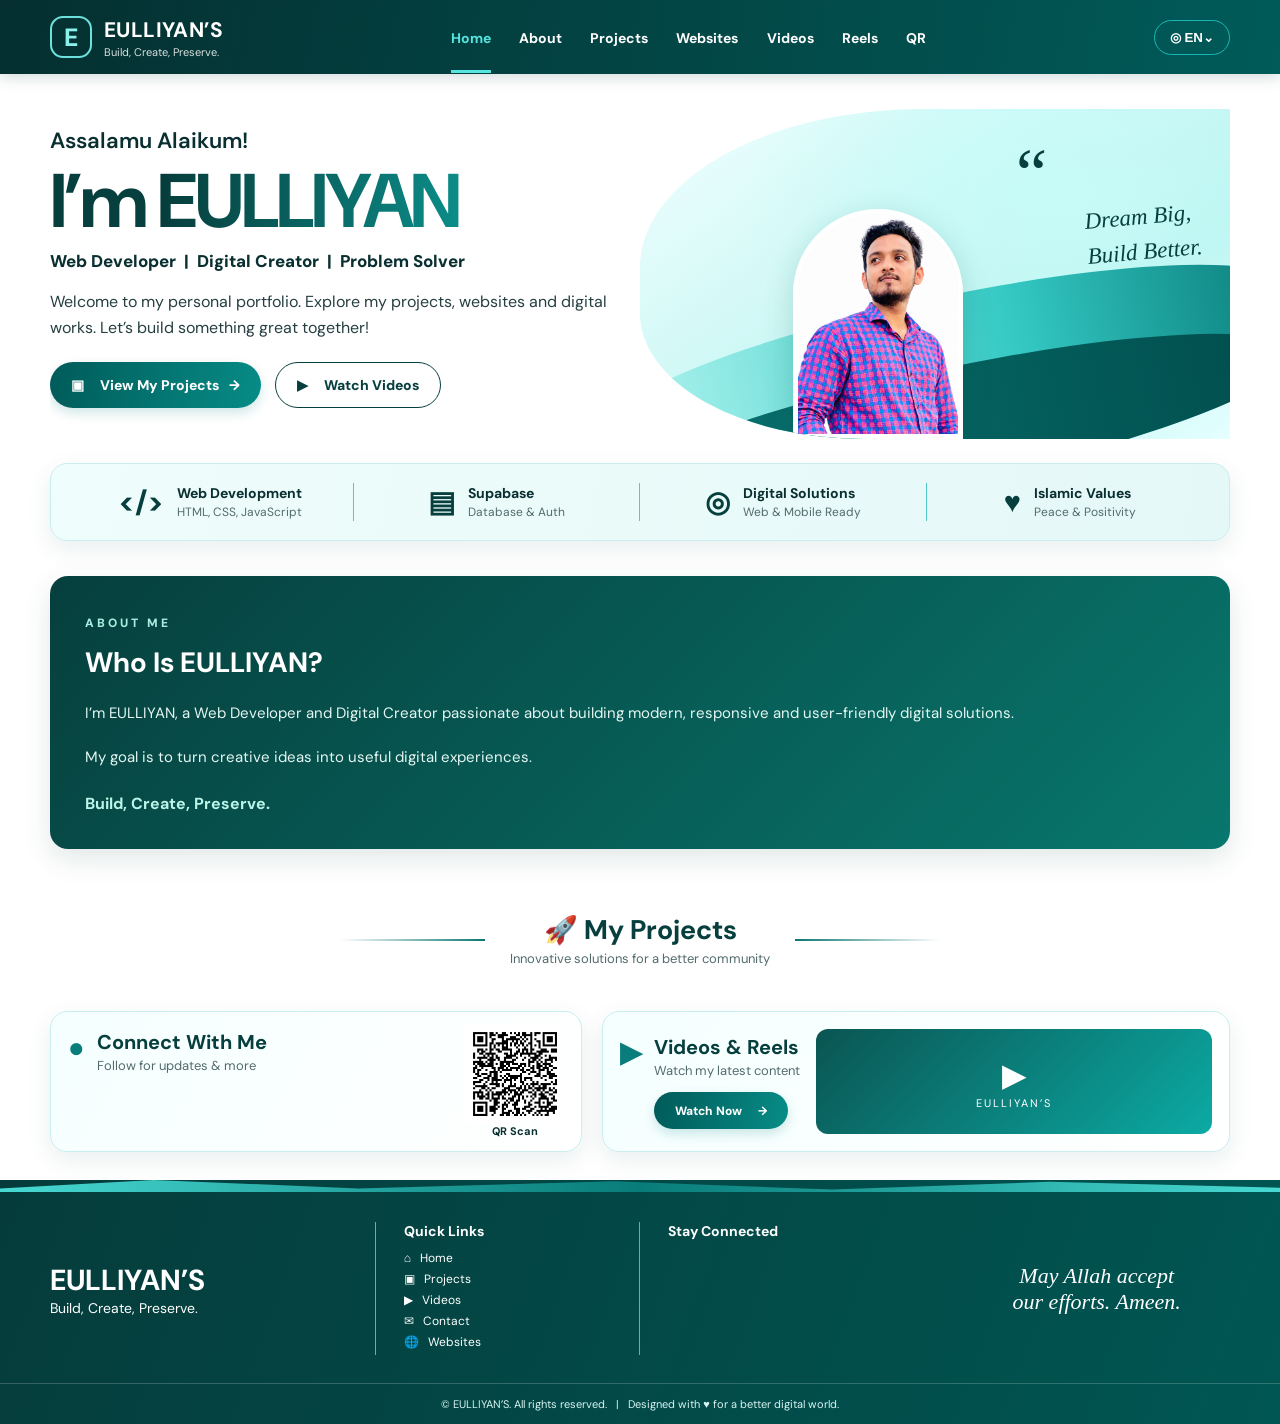
==== index.html @ bc7b385b "Change QR text from 'Scan QR' to 'QR Scan'" ====
<!doctype html>
<html lang="en">
<head>
  <meta charset="utf-8">
  <meta name="viewport" content="width=device-width, initial-scale=1">
  <meta name="theme-color" content="#063f3d">
  <meta name="description" content="EULLIYAN’S — Build, Create, Preserve. Personal portfolio and digital projects.">
  <title>EULLIYAN’S | Personal Portfolio</title>
  <link rel="preconnect" href="https://fonts.googleapis.com">
  <link rel="preconnect" href="https://fonts.gstatic.com" crossorigin>
  <link href="https://fonts.googleapis.com/css2?family=DM+Sans:wght@400;500;600;700;800&display=swap" rel="stylesheet">
  <link rel="stylesheet" href="style.css">
</head>
<body>
  <header class="site-header">
    <a class="brand" href="#home" aria-label="EULLIYAN’S home">
      <span class="brand-mark">E</span>
      <span><strong>EULLIYAN’S</strong><small>Build, Create, Preserve.</small></span>
    </a>
    <button class="menu-toggle" id="menuToggle" aria-label="Open navigation" aria-expanded="false">☰</button>
    <nav class="main-nav" id="mainNav">
      <a class="active" href="#home" data-i18n="home">Home</a>
     <a href="about.html" data-i18n="about">About</a>
      <a href="projects.html" data-i18n="projects">Projects</a>
      <a href="websites.html" data-i18n="websites">Websites</a>
      <a href="videos.html" data-i18n="videos">Videos</a>
<a href="reels.html" data-i18n="reels">Reels</a>
<a href="qr.html">QR</a>
    </nav>
    <button class="language-button" type="button" aria-label="Language selector">◎ <span>EN</span>⌄</button>
  </header>

  <main>
    <section class="hero section-wrap" id="home">
      <div class="hero-copy">
        <p class="eyebrow" data-i18n="greeting">Assalamu Alaikum!</p>
        <h1>I’m <span data-profile="displayName">EULLIYAN</span></h1>
        <p class="roles" data-profile="roles" data-i18n="roles">Web Developer&nbsp; | &nbsp;Digital Creator&nbsp; | &nbsp;Problem Solver</p>
        <p class="intro" data-profile="intro" data-i18n="intro">Welcome to my personal portfolio. Explore my projects, websites and digital works. Let’s build something great together!</p>
        <div class="hero-actions">
          <a class="button button-primary" href="#projects">▣ &nbsp; <span data-i18n="viewProjects">View My Projects</span> <span>→</span></a>
          <a class="button button-outline" href="#media">▶ &nbsp; <span data-i18n="watchVideos">Watch Videos</span></a>
        </div>
      </div>
      <div class="hero-art" aria-label="Decorative teal gradient waves">
        <div class="quote-mark">“</div>
        <p class="hero-quote" data-i18n="heroQuote">Dream Big,<br>Build Better.</p>
        <div class="portrait-placeholder">
  <img src="eulliyans-profile.png" alt="EULLIYAN Profile Photo">
</div>
      </div>
    </section>

    <section class="skills-strip section-wrap" id="about" aria-label="Skills and values">
  <article><span class="skill-icon">&lt;/&gt;</span><div><strong data-i18n="skillWeb">Web Development</strong><small data-i18n="skillTech">HTML, CSS, JavaScript</small></div></article>
  <article><span class="skill-icon">▤</span><div><strong data-i18n="skillSupabase">Supabase</strong><small data-i18n="skillDatabase">Database &amp; Auth</small></div></article>
  <article><span class="skill-icon">◎</span><div><strong data-i18n="skillSolutions">Digital Solutions</strong><small data-i18n="skillMobile">Web &amp; Mobile Ready</small></div></article>
  <article><span class="skill-icon">♥</span><div><strong data-i18n="skillValues">Islamic Values</strong><small data-i18n="skillPeace">Peace &amp; Positivity</small></div></article>
</section>

    <section class="about-section section-wrap" id="about-me">
      <div class="about-content">
        <span class="about-label" data-i18n="aboutMe">ABOUT ME</span>
<h2 data-i18n="who">Who Is EULLIYAN?</h2>
<p data-profile="bio" data-i18n="bio">
          I’m EULLIYAN, a Web Developer and Digital Creator passionate about building modern, responsive and user-friendly digital solutions.
        </p>
        <p data-i18n="goal">My goal is to turn creative ideas into useful digital experiences.</p>
        <strong data-i18n="motto">Build, Create, Preserve.</strong>
      </div>
    </section>

    
    <section class="projects-section section-wrap" id="projects">
      <div class="section-heading">
        <span></span>
        <div>
          <h2><span>🚀</span> <span data-i18n="myProjects">My Projects</span></h2>
          <p data-i18n="projectSubtitle">Innovative solutions for a better community</p>
        </div>
        <span></span>
      </div>
      <div class="project-grid" id="projectGrid"></div>
    </section>

    <section class="lower-grid section-wrap">
      <section class="connect-card" id="connect">
        <div class="connect-copy">
          <span class="large-icon">●</span>
          <div>
            <h2 data-i18n="connect">Connect With Me</h2>
            <p data-i18n="follow">Follow for updates &amp; more</p>
          </div>
        </div>
        <div class="social-links" id="socialLinks"></div>
        <div class="qr-area">
          <img src="eulliyans-portfolio-qr.png" alt="Portfolio QR" width="100" style="display:block;">
          <small style="display:block; text-align:center;" data-i18n="scanQR">QR Scan</small>
        </div>
      </section>

      <section class="media-card" id="media">
        <div class="media-copy">
          <span class="play-icon">▶</span>
          <div>
            <h2 data-i18n="mediaTitle">Videos &amp; Reels</h2>
            <p data-i18n="mediaSubtitle">Watch my latest content</p>
            <a class="button button-primary" data-link="videos" href="#media">
              <span data-i18n="watchNow">Watch Now</span>&nbsp; →
            </a>
          </div>
        </div>
        <div class="media-preview"><span>▶</span><small>EULLIYAN’S</small></div>
      </section>
    </section>
  </main>

  <footer class="site-footer" id="websites">
    <div class="footer-main section-wrap">
      <div class="footer-brand">
        <strong>EULLIYAN’S</strong>
        <span data-i18n="motto">Build, Create, Preserve.</span>
      </div>
      <div>
        <h3 data-i18n="quickLinks">Quick Links</h3>
        <a href="#home">⌂ &nbsp; <span data-i18n="home">Home</span></a>
        <a href="#projects">▣ &nbsp; <span data-i18n="projects">Projects</span></a>
        <a href="#media">▶ &nbsp; <span data-i18n="videos">Videos</span></a>
        <a href="#connect">✉ &nbsp; <span data-i18n="contact">Contact</span></a>
     <a href="websites.html">🌐 &nbsp; <span data-i18n="websites">Websites</span></a>
      </div>
      <div>
        <h3 data-i18n="stayConnected">Stay Connected</h3>
        <div class="footer-social" id="footerSocial"></div>
      </div>
      <p class="footer-dua">
        <span data-i18n="duaLine1">May Allah accept</span><br>
        <span data-i18n="duaLine2">our efforts. Ameen.</span>
      </p>
    </div>
    <div class="copyright">
      © <span id="year"></span> EULLIYAN’S.
      <span data-i18n="rights">All rights reserved.</span>
      &nbsp; | &nbsp;
      <span data-i18n="designed">Designed with ♥ for a better digital world.</span>
    </div>
  </footer>

  <script src="data.js"></script>
<script src="https://eulliyans.github.io/eulliyans-language-system/eulliyans-language.js"></script>
<script src="languages/portfolio-dictionary.js"></script>
<script src="script.js"></script>
</body>
</html>
---- style.css ----
/* ========================================
   1. ROOT & GLOBAL STYLES
======================================== */

:root {
  --deep: #063f3d;
  --deep-2: #052f30;
  --teal: #087d7b;
  --cyan: #39d5d2;
  --mint: #e9fbfa;
  --ink: #092f31;
  --muted: #526b6c;
  --line: #c9eeee;
  --white: #fff;
  --shadow: 0 8px 24px rgba(5,75,75,.09);
  --radius: 20px;
}

* {
  box-sizing: border-box;
}

html {
  scroll-behavior: smooth;
  scroll-padding-top: 90px;
}

body {
  margin: 0;
  background: #fff;
  color: var(--ink);
  font-family: "DM Sans", Arial, sans-serif;
}

a {
  color: inherit;
  text-decoration: none;
}

.section-wrap {
  width: min(1180px, calc(100% - 52px));
  margin-inline: auto;
}


/* ========================================
   2. HEADER & NAVIGATION
======================================== */

.site-header {
  height: 74px;
  padding: 0 max(26px, calc((100vw - 1180px) / 2));
  display: flex;
  align-items: center;
  justify-content: space-between;
  gap: 24px;
  background: linear-gradient(100deg, var(--deep-2), #005b59);
  color: #fff;
  position: sticky;
  top: 0;
  z-index: 20;
  box-shadow: 0 3px 14px #003b3b30;
}

.brand {
  display: flex;
  align-items: center;
  gap: 12px;
  white-space: nowrap;
}

.brand-mark {
  width: 42px;
  height: 42px;
  border: 2px solid #6de2dd;
  border-radius: 13px;
  display: grid;
  place-items: center;
  font-size: 25px;
  font-weight: 800;
  color: #8af1eb;
}

.brand strong {
  display: block;
  font-size: 21px;
  letter-spacing: .4px;
}

.brand small {
  display: block;
  font-size: 11px;
  opacity: .85;
  margin-top: 1px;
}

.main-nav {
  display: flex;
  align-items: center;
  gap: clamp(13px, 2.2vw, 30px);
}

.main-nav a {
  font-size: 14px;
  font-weight: 700;
  padding: 27px 0 23px;
  border-bottom: 3px solid transparent;
}

.main-nav a:hover,
.main-nav a.active {
  color: #57e5df;
  border-color: #57e5df;
}

.language-button {
  background: transparent;
  color: #fff;
  border: 1px solid #1ab8b4;
  border-radius: 24px;
  padding: 9px 15px;
  font-weight: 700;
  white-space: nowrap;
}

.menu-toggle {
  display: none;
  background: none;
  border: 0;
  color: #fff;
  font-size: 27px;
}


/* ========================================
   3. HOME HERO SECTION
======================================== */

.hero {
  min-height: 365px;
  display: grid;
  grid-template-columns: 1fr 1fr;
  align-items: center;
  position: relative;
  overflow: hidden;
  padding-top: 35px;
  padding-bottom: 24px;
}

.hero-copy {
  position: relative;
  z-index: 2;
  padding: 16px 0 30px;
}

.eyebrow {
  font-size: 22px;
  font-weight: 600;
  margin: 0 0 8px;
}

.hero h1 {
  font-size: clamp(48px, 6vw, 76px);
  line-height: 1.02;
  letter-spacing: -3px;
  margin: 0 0 10px;
  color: var(--deep);
}

.hero h1 span {
  background: linear-gradient(90deg, #063c3b, #0c8c88);
  background-clip: text;
  color: transparent;
}

.roles {
  font-size: 17px;
  font-weight: 800;
  margin: 0 0 17px;
}

.intro {
  max-width: 560px;
  line-height: 1.6;
  color: #263f40;
  margin: 0 0 22px;
}

.hero-actions {
  display: flex;
  gap: 14px;
  flex-wrap: wrap;
}


/* ========================================
   4. BUTTONS
======================================== */

.button {
  min-height: 46px;
  padding: 0 21px;
  border-radius: 28px;
  display: inline-flex;
  align-items: center;
  justify-content: center;
  gap: 10px;
  font-size: 14px;
  font-weight: 800;
  transition: .2s;
}

.button:hover {
  transform: translateY(-2px);
  box-shadow: var(--shadow);
}

.button-primary {
  background: linear-gradient(100deg, #005b59, #078c87);
  color: #fff;
  box-shadow: 0 5px 12px #007c7830;
}

.button-outline {
  border: 1.5px solid var(--deep);
  color: var(--deep);
  background: #fff;
}


/* ========================================
   5. HERO PROFILE & QUOTE
======================================== */

.hero-art {
  height: 330px;
  position: relative;
  align-self: stretch;
  border-radius: 48% 0 0 38%;
  background:
    radial-gradient(ellipse at 70% 25%, #c6fbf8 0, transparent 54%),
    linear-gradient(145deg, #f0ffff, #b9f3ef 70%, #e5ffff);
  overflow: hidden;
}

.hero-art:before,
.hero-art:after {
  content: "";
  position: absolute;
  left: -8%;
  width: 120%;
  height: 130px;
  border-radius: 50%;
  transform: rotate(-12deg);
}

.hero-art:before {
  bottom: 12px;
  background: linear-gradient(90deg, #b9f7f2, #35c9c4 60%, #087b79);
}

.hero-art:after {
  bottom: -45px;
  background: linear-gradient(90deg, #0a7774, #004d4c);
  height: 115px;
}

.quote-mark {
  position: absolute;
  right: 31%;
  top: 25px;
  font-size: 70px;
  color: var(--deep);
  font-family: Georgia;
}

.hero-quote {
  position: absolute;
  right: 5%;
  top: 68px;
  z-index: 2;
  font-family: Georgia, serif;
  font-style: italic;
  font-size: 23px;
  line-height: 1.5;
  color: var(--deep);
  transform: rotate(-5deg);
  max-width: 230px;
   white-space: pre-line;
}

.portrait-placeholder {
  position: absolute;
  z-index: 3;
  bottom: 0;
  left: 26%;
  width: 170px;
  height: 230px;
  border-radius: 100px 100px 0 0;
  background: linear-gradient(145deg, #fff, #cce8e7);
  border: 5px solid #fff;
  box-shadow: 0 8px 30px #075b5230;
  display: grid;
  place-items: center;
  color: #4b8582;
  font-weight: 800;
  text-align: center;
  letter-spacing: 2px;
}

.portrait-placeholder img {
  width: 100%;
  height: 100%;
  object-fit: cover;
  object-position: center top;
  border-radius: inherit;
  display: block;
}


/* ========================================
   6. SKILLS SECTION
======================================== */

.skills-strip {
  display: grid;
  grid-template-columns: repeat(4, 1fr);
  background: linear-gradient(100deg, #effdfc, #e4f8f7);
  border: 1px solid var(--line);
  border-radius: 17px;
  padding: 19px 16px;
  box-shadow: var(--shadow);
  position: relative;
  z-index: 4;
}

.skills-strip article {
  display: flex;
  align-items: center;
  justify-content: center;
  gap: 13px;
  padding: 0 12px;
  border-right: 1px solid #52c9c5;
}

.skills-strip article:last-child {
  border: 0;
}

.skill-icon {
  font-size: 29px;
  color: var(--deep);
  font-weight: 800;
}

.skills-strip strong,
.skills-strip small {
  display: block;
}

.skills-strip strong {
  font-size: 14px;
}

.skills-strip small {
  font-size: 12px;
  color: var(--muted);
  margin-top: 2px;
}


/* ========================================
   7. PROJECTS SECTION
======================================== */

.projects-section {
  padding-top: 28px;
  padding-bottom: 24px;
}

.section-heading {
  display: flex;
  align-items: center;
  justify-content: center;
  gap: 25px;
  text-align: center;
  margin-bottom: 18px;
}

.section-heading > span {
  height: 2px;
  width: 145px;
  background: linear-gradient(90deg, transparent, #0b7773);
}

.section-heading > span:last-child {
  transform: rotate(180deg);
}

.section-heading h2 {
  font-size: 27px;
  margin: 0;
  color: var(--deep);
}

.section-heading p {
  font-size: 13px;
  margin: 3px 0 0;
  color: var(--muted);
}

.project-grid {
  display: grid;
  grid-template-columns: repeat(4, minmax(0, 1fr));
  grid-auto-rows: 1fr;
  align-items: stretch;
  gap: 17px;
}

.project-card {
  overflow: hidden;
  border: 1px solid var(--line);
  border-radius: 17px;
  background: linear-gradient(150deg, #fff, #f3fcfb);
  box-shadow: var(--shadow);
  text-align: center;
  display: flex;
  flex-direction: column;
  min-width: 0;
  height: 100%;
}

.project-visual {
  height: 112px;
  background: linear-gradient(135deg, #d7f7f5, #078b87);
  display: grid;
  place-items: center;
  color: #fff;
  font-size: 38px;
  font-weight: 800;
  letter-spacing: 1px;
}

.project-visual span {
  font-size: 13px;
  letter-spacing: 2px;
}

.project-content {
  padding: 8px 12px;
  display: flex;
  flex: 1;
  align-items: center;
  flex-direction: column;
}

.project-content h3 {
  font-size: 16px;
  line-height: 1.25;
  margin: 0 0 5px;
}

.project-content p {
  font-size: 11px;
  color: #385354;
  margin: 0 0 8px;
  min-height: 34px;
  flex: 1;
}

.project-content .button {
  min-height: 37px;
  padding: 0 18px;
  font-size: 12px;
  margin-top: 0;
}


/* ========================================
   8. CONNECT & MEDIA SECTION
======================================== */

.lower-grid {
  display: grid;
  grid-template-columns: 1fr 1.18fr;
  gap: 20px;
  padding: 2px 0 28px;
}

.connect-card,
.media-card {
  min-height: 140px;
  border: 1px solid var(--line);
  border-radius: 17px;
  background: linear-gradient(120deg, #f5ffff, #fff);
  box-shadow: var(--shadow);
  padding: 17px;
  display: flex;
  align-items: center;
  gap: 16px;
}

.connect-card {
  position: relative;
  padding-right: 115px;
  display: block;
}

.connect-copy,
.media-copy {
  display: flex;
  align-items: flex-start;
  gap: 12px;
}

.large-icon,
.play-icon {
  font-size: 28px;
  color: var(--teal);
  font-weight: 800;
}

.connect-card h2,
.media-card h2 {
  font-size: 20px;
  margin: 0 0 2px;
  color: var(--deep);
}

.connect-card p,
.media-card p {
  font-size: 13px;
  color: var(--muted);
  margin: 0 0 13px;
}

.social-links,
.footer-social {
  display: flex;
  gap: 10px;
  flex-wrap: wrap;
}

.social-link {
  width: 36px;
  height: 36px;
  border-radius: 50%;
  display: grid;
  place-items: center;
  background: var(--deep);
  color: #fff;
  font-size: 12px;
  font-weight: 800;
}

.qr-area {
  position: absolute;
  right: 16px;
  top: 12px;
  text-align: center;
}

.qr-placeholder {
  width: 82px;
  height: 82px;
  border: 5px solid #fff;
  outline: 1px solid var(--line);
  background: repeating-conic-gradient(#0a3434 0 25%, #fff 0 50%) 0/12px 12px;
  display: grid;
  place-items: center;
  font-size: 0;
}

.qr-area small {
  font-size: 11px;
  font-weight: 700;
}

.media-card {
  justify-content: space-between;
}

.media-copy {
  min-width: 180px;
}

.media-copy .button {
  min-height: 37px;
  font-size: 12px;
}

.media-preview {
  height: 105px;
  flex: 1;
  min-width: 110px;
  border-radius: 12px;
  background: linear-gradient(135deg, #0a5552, #0caaa4);
  display: flex;
  flex-direction: column;
  align-items: center;
  justify-content: center;
  color: #fff;
}

.media-preview span {
  font-size: 32px;
}

.media-preview small {
  font-size: 11px;
  letter-spacing: 2px;
}


/* ========================================
   9. FOOTER
======================================== */

.site-footer {
  background: linear-gradient(110deg, #053c3b, #005653);
  color: #fff;
  position: relative;
}

.site-footer:before {
  content: "";
  display: block;
  height: 12px;
  background: linear-gradient(90deg, #48d9d3, #087c79, #48d9d3);
  clip-path: polygon(
    0 70%, 12% 0, 28% 70%, 48% 10%,
    65% 80%, 82% 15%, 100% 65%,
    100% 100%, 0 100%
  );
}

.footer-main {
  display: grid;
  grid-template-columns: 1.1fr .7fr 1fr .9fr;
  gap: 28px;
  padding-top: 30px;
  padding-bottom: 28px;
}

.footer-brand {
  display: flex;
  flex-direction: column;
  justify-content: center;
  border-right: 1px solid #50b9b4;
}

.footer-brand strong {
  font-size: 29px;
}

.footer-brand span {
  font-size: 14px;
}

.footer-main h3 {
  font-size: 14px;
  margin: 0 0 10px;
}

.footer-main > div:nth-child(2) a {
  display: block;
  font-size: 12px;
  margin: 5px 0;
}

.footer-main > div:nth-child(3) {
  border-left: 1px solid #50b9b4;
  padding-left: 28px;
}

.footer-dua {
  font-family: Georgia, serif;
  font-style: italic;
  font-size: 22px;
  text-align: center;
  align-self: center;
  margin: 0;
}

.footer-social .social-link {
  background: #087e7a;
  border: 1px solid #6bd8d3;
}

.copyright {
  text-align: center;
  padding: 13px 12px;
  border-top: 1px solid #ffffff30;
  font-size: 11px;
  color: #d8f5f3;
}


/* ========================================
   10. TABLET RESPONSIVE
======================================== */

@media (max-width: 900px) {

  .site-header {
    padding-inline: 22px;
  }

  .main-nav {
    gap: 13px;
  }

  .main-nav a {
    font-size: 12px;
  }

  .language-button {
    padding: 8px 10px;
  }

  .hero h1 {
    font-size: 58px;
  }

  .project-grid {
    grid-template-columns: repeat(2, minmax(0, 1fr));
  }

  .footer-main {
    grid-template-columns: 1fr 1fr;
  }

  .footer-brand,
  .footer-main > div:nth-child(3) {
    border: 0;
    padding: 0;
  }

  .footer-dua {
    text-align: left;
  }
}


/* ========================================
   11. MOBILE RESPONSIVE
======================================== */

@media (max-width: 640px) {

  .section-wrap {
    width: calc(100% - 30px);
  }

  /* Header */

  .site-header {
    height: 66px;
    padding: 0 15px;
    gap: 10px;
  }

  .brand-mark {
    width: 36px;
    height: 36px;
  }

  .brand strong {
    font-size: 17px;
  }

  .brand small {
    font-size: 9px;
  }

  .menu-toggle {
    display: block;
    margin-left: auto;
  }

  .language-button {
    font-size: 12px;
    padding: 7px 9px;
  }

  .main-nav {
    display: none;
    position: absolute;
    top: 66px;
    left: 0;
    right: 0;
    background: #064643;
    padding: 10px 18px 16px;
    box-shadow: 0 10px 18px #002f2e30;
    flex-direction: column;
    align-items: stretch;
    gap: 0;
  }

  .main-nav.open {
    display: flex;
  }

  .main-nav a {
    padding: 11px 5px;
    border-bottom: 1px solid #ffffff20;
    font-size: 14px;
  }


  /* Hero */

  .hero {
    display: block;
    min-height: 0;
    padding-top: 28px;
    padding-bottom: 15px;
  }

  .hero-copy {
    padding: 0 2px 18px;
  }

  .eyebrow {
    font-size: 17px;
  }

  .hero h1 {
    font-size: clamp(43px, 13vw, 61px);
    letter-spacing: -2px;
  }

  .roles {
    font-size: 13px;
    line-height: 1.6;
  }

  .intro {
    font-size: 14px;
    line-height: 1.55;
  }

  .button {
    min-height: 42px;
    padding: 0 15px;
    font-size: 12px;
  }

  .hero-art {
    height: 205px;
    border-radius: 35px;
  }

  .portrait-placeholder {
    width: 115px;
    height: 155px;
    left: 5%;
    font-size: 11px;
  }

  .quote-mark {
    right: 34%;
    top: 4px;
    font-size: 50px;
  }

  .hero-quote {
    right: 5%;
    top: 42px;
    font-size: 17px;
  }


  /* Skills */

  .skills-strip {
    grid-template-columns: 1fr 1fr;
    padding: 12px 7px;
    gap: 12px;
  }

  .skills-strip article {
    justify-content: flex-start;
    padding: 5px 8px;
    border-right: 0;
  }

  .skills-strip article:nth-child(odd) {
    border-right: 1px solid #52c9c5;
  }

  .skill-icon {
    font-size: 24px;
  }

  .skills-strip strong {
    font-size: 12px;
  }

  .skills-strip small {
    font-size: 10px;
  }


  /* Projects */

.projects-section {
  padding-top: 24px;
}

.section-heading {
  gap: 10px;
}

.section-heading > span {
  width: 35px;
}

.section-heading h2 {
  font-size: 22px;
}

.section-heading p {
  font-size: 11px;
}

.project-grid {
  grid-template-columns: 1fr 1fr;
  grid-auto-rows: 1fr;
  gap: 11px;
}

.project-visual {
  height: 80px;
  flex-shrink: 0;
}

.project-content {
  padding: 8px 8px;
}

.project-content h3 {
  font-size: 13px;
}

.project-content p {
  font-size: 11px;
  min-height: 30px;
  margin-bottom: 6px;
  flex: 1;
}

.project-content .button {
  font-size: 10px;
  padding: 0 11px;
  min-height: 30px;
}


  /* Connect & Media */

  .lower-grid {
    grid-template-columns: 1fr;
    gap: 12px;
    padding-bottom: 20px;
  }

  .connect-card {
    min-height: 132px;
    padding: 15px 105px 13px 13px;
  }

  .connect-card h2,
  .media-card h2 {
    font-size: 17px;
  }

  .connect-card p,
  .media-card p {
    font-size: 11px;
  }

  .social-links {
    gap: 7px;
  }

  .social-link {
    width: 31px;
    height: 31px;
    font-size: 10px;
  }

  .qr-area {
    right: 12px;
    top: 15px;
  }

  .qr-placeholder {
    width: 75px;
    height: 75px;
  }

  .media-card {
    min-height: 125px;
    padding: 13px;
    gap: 9px;
  }

  .media-copy {
    min-width: 0;
    gap: 8px;
  }

  .media-copy .button {
    font-size: 10px;
    padding: 0 12px;
  }

  .media-preview {
    height: 90px;
  }


  /* Footer */

  .footer-main {
    grid-template-columns: 1fr 1fr;
    gap: 20px;
    padding-top: 24px;
    padding-bottom: 22px;
  }

  .footer-brand strong {
    font-size: 22px;
  }

  .footer-brand span {
    font-size: 11px;
  }

  .footer-main h3 {
    font-size: 12px;
  }

  .footer-main > div:nth-child(2) a {
    font-size: 11px;
  }

  .footer-main > div:nth-child(3) {
    border: 0;
    padding: 0;
  }

  .footer-dua {
    font-size: 17px;
  }

  .copyright {
    font-size: 9px;
    line-height: 1.6;
  }
}


/* ========================================
   12. SMALL MOBILE RESPONSIVE
======================================== */

@media (max-width: 360px) {

  .brand strong {
    font-size: 15px;
  }

  .language-button {
    font-size: 10px;
  }

  .hero-actions {
    gap: 8px;
  }

  .button {
    padding: 0 11px;
  }

  .project-grid {
    gap: 8px;
  }

  .project-content h3 {
    font-size: 12px;
  }
}


/* ========================================
   13. ABOUT ME SECTION
======================================== */

.about-section {
  margin-top: 35px;
  margin-bottom: 35px;
}

.about-content {
  background: linear-gradient(135deg, #063f3d, #08776d);
  color: #ffffff;
  padding: 35px;
  border-radius: 18px;
  box-shadow: 0 10px 28px rgba(6, 63, 61, 0.12);
}

.about-label {
  color: #a9eee2;
  font-size: 12px;
  font-weight: 800;
  letter-spacing: 3px;
}

.about-content h2 {
  font-size: 28px;
  margin: 12px 0 18px;
}

.about-content p {
  font-size: 15px;
  line-height: 1.9;
  margin-bottom: 14px;
  color: #e5f7f3;
}

.about-content strong {
  display: inline-block;
  margin-top: 8px;
  color: #baf5e9;
}

@media (max-width: 640px) {

  .about-content {
    padding: 24px;
  }

  .about-content h2 {
    font-size: 23px;
  }
}


/* ========================================
   14. RTL / ARABIC CONNECT SECTION FIX
======================================== */

html[dir="rtl"] .connect-card {
  display: grid !important;
  grid-template-columns: minmax(0, 1fr) 90px !important;
  grid-template-areas:
    "content qr"
    "social qr" !important;
  direction: ltr !important;
  gap: 8px 12px !important;
  padding: 15px !important;
}

html[dir="rtl"] .connect-copy {
  grid-area: content;
  direction: rtl;
}

html[dir="rtl"] .connect-card .social-links {
  grid-area: social;
  direction: rtl;
  justify-content: flex-start;
  gap: 7px;
}

html[dir="rtl"] .connect-card .qr-area {
  grid-area: qr;
  position: static !important;
  width: 90px;
  display: flex;
  flex-direction: column;
  align-items: center;
  justify-content: center;
}

html[dir="rtl"] .connect-card .qr-area img {
  width: 82px;
  height: 82px;
  object-fit: contain;
}

@media (max-width: 640px) {

  html[dir="rtl"] .connect-card {
    grid-template-columns: minmax(0, 1fr) 85px !important;
  }
}
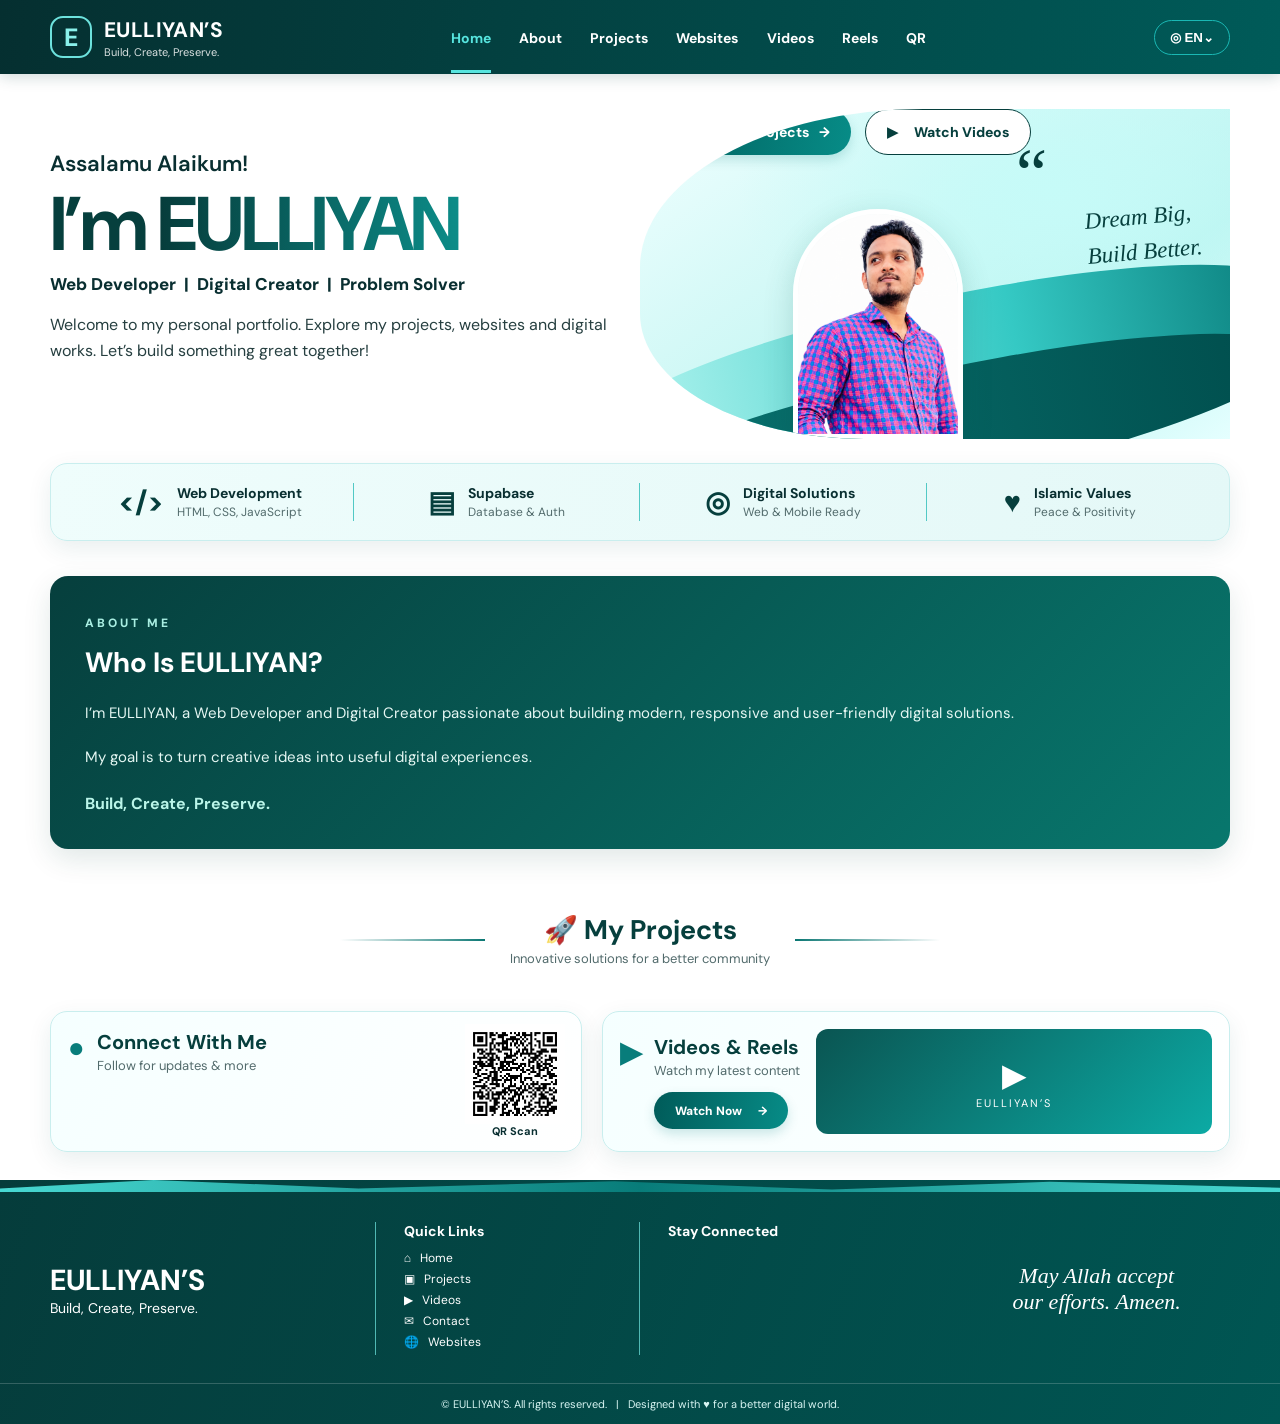
==== commit 6eb6d054: "Update index.html" ====
--- a/index.html
+++ b/index.html
@@ -37,10 +37,7 @@
         <h1>I’m <span data-profile="displayName">EULLIYAN</span></h1>
         <p class="roles" data-profile="roles" data-i18n="roles">Web Developer&nbsp; | &nbsp;Digital Creator&nbsp; | &nbsp;Problem Solver</p>
         <p class="intro" data-profile="intro" data-i18n="intro">Welcome to my personal portfolio. Explore my projects, websites and digital works. Let’s build something great together!</p>
-        <div class="hero-actions">
-          <a class="button button-primary" href="#projects">▣ &nbsp; <span data-i18n="viewProjects">View My Projects</span> <span>→</span></a>
-          <a class="button button-outline" href="#media">▶ &nbsp; <span data-i18n="watchVideos">Watch Videos</span></a>
-        </div>
+        
       </div>
       <div class="hero-art" aria-label="Decorative teal gradient waves">
         <div class="quote-mark">“</div>
@@ -48,6 +45,10 @@
         <div class="portrait-placeholder">
   <img src="eulliyans-profile.png" alt="EULLIYAN Profile Photo">
 </div>
+        <div class="hero-actions">
+          <a class="button button-primary" href="#projects">▣ &nbsp; <span data-i18n="viewProjects">View My Projects</span> <span>→</span></a>
+          <a class="button button-outline" href="#media">▶ &nbsp; <span data-i18n="watchVideos">Watch Videos</span></a>
+        </div>
       </div>
     </section>
 
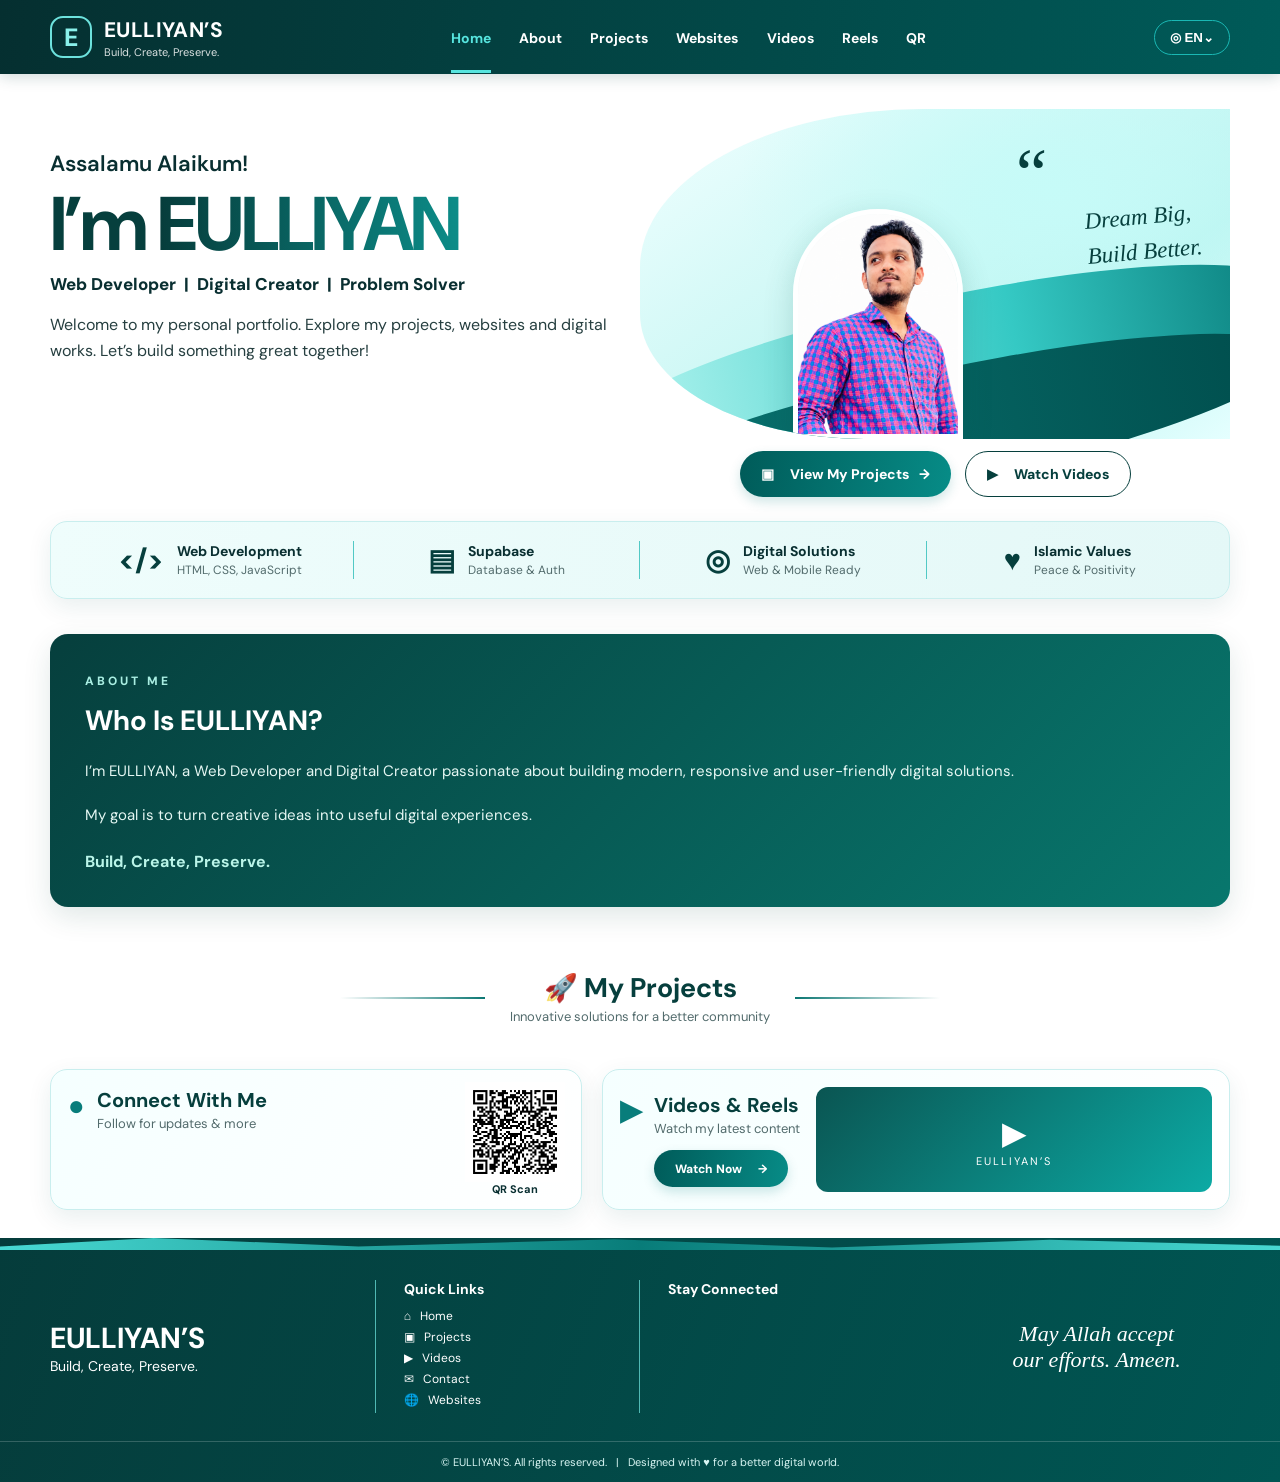
==== commit 9b333753: "Update index.html" ====
--- a/index.html
+++ b/index.html
@@ -45,11 +45,11 @@
         <div class="portrait-placeholder">
   <img src="eulliyans-profile.png" alt="EULLIYAN Profile Photo">
 </div>
-        <div class="hero-actions">
+      </div>
+      <div class="hero-actions">
           <a class="button button-primary" href="#projects">▣ &nbsp; <span data-i18n="viewProjects">View My Projects</span> <span>→</span></a>
           <a class="button button-outline" href="#media">▶ &nbsp; <span data-i18n="watchVideos">Watch Videos</span></a>
         </div>
-      </div>
     </section>
 
     <section class="skills-strip section-wrap" id="about" aria-label="Skills and values">
--- a/style.css
+++ b/style.css
@@ -147,7 +147,13 @@
   padding-top: 35px;
   padding-bottom: 24px;
 }
-
+.hero > .hero-actions {
+  grid-column: 2;
+  grid-row: 2;
+  justify-content: center;
+  align-self: start;
+  margin-top: 12px;
+}
 .hero-copy {
   position: relative;
   z-index: 2;
@@ -851,7 +857,11 @@
     height: 205px;
     border-radius: 35px;
   }
-
+.hero > .hero-actions {
+  justify-content: center;
+  margin-top: 12px;
+  padding-bottom: 5px;
+}
   .portrait-placeholder {
     width: 115px;
     height: 155px;
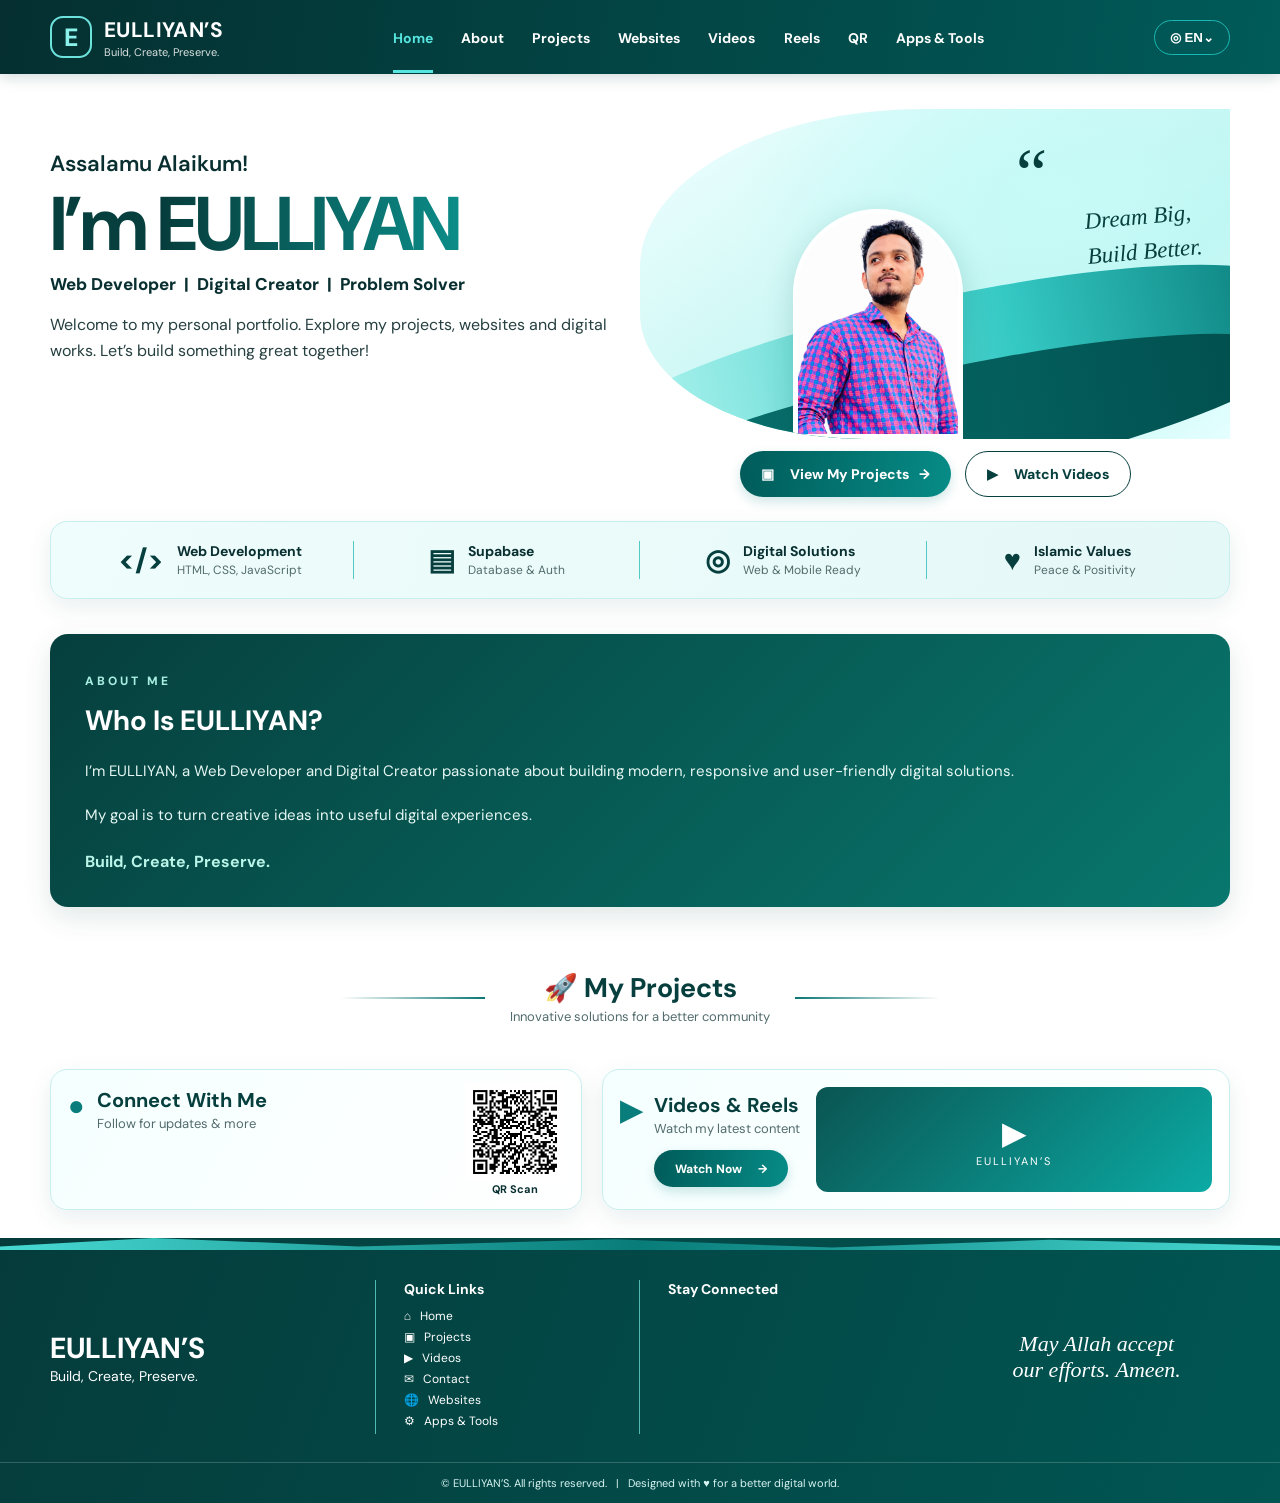
==== commit d379c702: "Update index.html" ====
--- a/index.html
+++ b/index.html
@@ -20,12 +20,13 @@
     <button class="menu-toggle" id="menuToggle" aria-label="Open navigation" aria-expanded="false">☰</button>
     <nav class="main-nav" id="mainNav">
       <a class="active" href="#home" data-i18n="home">Home</a>
-     <a href="about.html" data-i18n="about">About</a>
+      <a href="about.html" data-i18n="about">About</a>
       <a href="projects.html" data-i18n="projects">Projects</a>
       <a href="websites.html" data-i18n="websites">Websites</a>
       <a href="videos.html" data-i18n="videos">Videos</a>
-<a href="reels.html" data-i18n="reels">Reels</a>
-<a href="qr.html">QR</a>
+      <a href="reels.html" data-i18n="reels">Reels</a>
+      <a href="qr.html">QR</a>
+      <a href="apps.html">Apps & Tools</a>
     </nav>
     <button class="language-button" type="button" aria-label="Language selector">◎ <span>EN</span>⌄</button>
   </header>
@@ -128,7 +129,8 @@
         <a href="#projects">▣ &nbsp; <span data-i18n="projects">Projects</span></a>
         <a href="#media">▶ &nbsp; <span data-i18n="videos">Videos</span></a>
         <a href="#connect">✉ &nbsp; <span data-i18n="contact">Contact</span></a>
-     <a href="websites.html">🌐 &nbsp; <span data-i18n="websites">Websites</span></a>
+        <a href="websites.html">🌐 &nbsp; <span data-i18n="websites">Websites</span></a>
+        <a href="apps.html">⚙ &nbsp; Apps & Tools</a>
       </div>
       <div>
         <h3 data-i18n="stayConnected">Stay Connected</h3>
